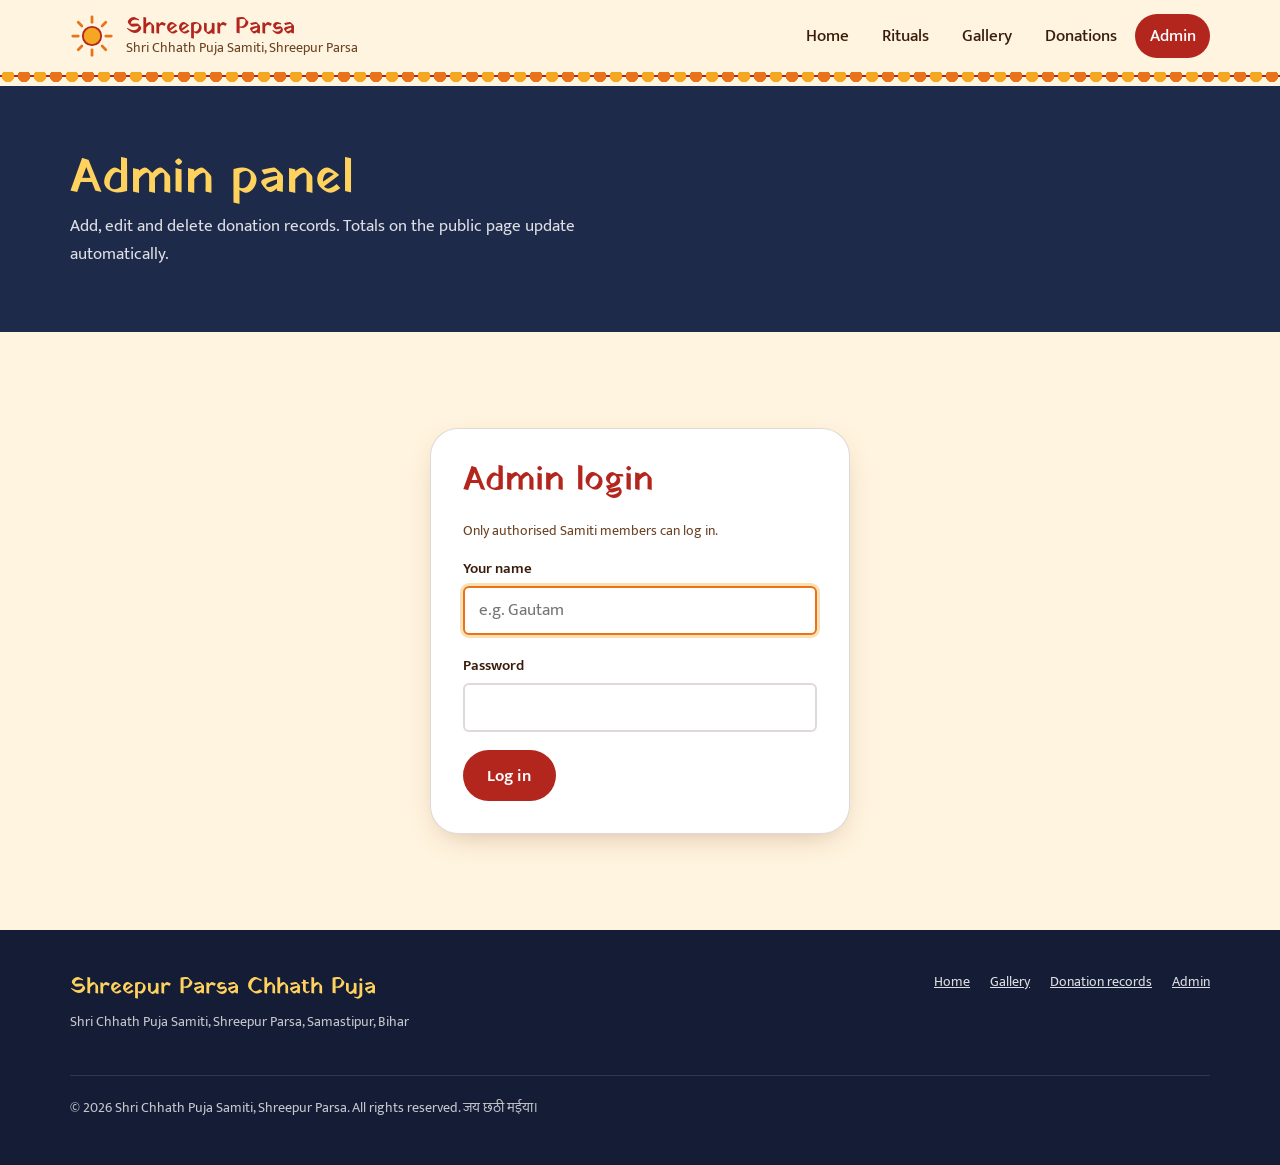
==== admin.html @ 205abeea "Add files via upload" ====
<!DOCTYPE html>
<html lang="en-IN">

<head>
  <meta charset="UTF-8">
  <meta name="viewport" content="width=device-width, initial-scale=1">
  <meta name="robots" content="noindex, nofollow">
  <title>Admin Panel | Chhath Puja, Shreepur Parsa</title>

  <link rel="preconnect" href="https://fonts.googleapis.com">
  <link rel="preconnect" href="https://fonts.gstatic.com" crossorigin>
  <link href="https://fonts.googleapis.com/css2?family=Mukta:wght@400;500;600;700&family=Yatra+One&display=swap"
    rel="stylesheet">

  <link rel="stylesheet" href="css/style.css">
  <link rel="stylesheet" href="css/extra.css">
</head>

<body data-page="admin">
  <a class="skip-link" href="#main">Skip to content</a>

  <!-- ===================== HEADER ===================== -->
  <header class="site-header">
    <div class="container header-inner">
      <a class="brand" href="index.html" aria-label="Home">
        <svg class="brand-sun" viewBox="0 0 48 48" aria-hidden="true">
          <g stroke="#e8731a" stroke-width="3" stroke-linecap="round">
            <line x1="24" y1="3" x2="24" y2="9" />
            <line x1="24" y1="39" x2="24" y2="45" />
            <line x1="3" y1="24" x2="9" y2="24" />
            <line x1="39" y1="24" x2="45" y2="24" />
            <line x1="9" y1="9" x2="13" y2="13" />
            <line x1="35" y1="35" x2="39" y2="39" />
            <line x1="39" y1="9" x2="35" y2="13" />
            <line x1="13" y1="35" x2="9" y2="39" />
          </g>
          <circle cx="24" cy="24" r="10" fill="#f5a623" stroke="#b3261e" stroke-width="2" />
        </svg>
        <span class="brand-text">
          <span class="brand-village" data-config="villageName">Shreepur Parsa</span>
          <span class="brand-samiti" data-config="samitiName">Shri Chhath Puja Samiti, Shreepur Parsa</span>
        </span>
      </a>

      <button class="nav-toggle" type="button" aria-expanded="false" aria-controls="site-nav">
        <span class="nav-toggle-bars" aria-hidden="true"></span>
        Menu
      </button>

      <nav class="site-nav" id="site-nav" aria-label="Main">
        <ul>
          <li><a href="index.html" data-nav="home">Home</a></li>
          <li><a href="index.html#rituals">Rituals</a></li>
          <li><a href="index.html#gallery">Gallery</a></li>
          <li><a href="donation.html" data-nav="donations">Donations</a></li>
          <li><a href="admin.html" data-nav="admin">Admin</a></li>
        </ul>
      </nav>
    </div>
    <div class="toran" aria-hidden="true"></div>
  </header>

  <main id="main">
    <section class="page-banner" aria-labelledby="page-title">
      <div class="container">
        <h1 id="page-title">Admin panel</h1>
        <p>Add, edit and delete donation records. Totals on the public page update automatically.</p>
      </div>
    </section>

    <!-- ===================== LOGIN ===================== -->
    <section class="section" id="loginSection">
      <div class="container">
        <form class="login-card" id="loginForm" novalidate>
          <h2>Admin login</h2>
          <p class="field-hint">Only authorised Samiti members can log in.</p>
          <p class="form-message" id="loginError" role="alert" hidden></p>
          <div class="field">
            <label for="usernameInput">Your name</label>
            <input id="usernameInput" type="text" autocomplete="username" autocapitalize="none" spellcheck="false"
              placeholder="e.g. Gautam" required>
          </div>
          <div class="field">
            <label for="passwordInput">Password</label>
            <input id="passwordInput" type="password" autocomplete="current-password" required>
          </div>
          <button class="btn btn-primary" type="submit">Log in</button>
        </form>
      </div>
    </section>

    <!-- ===================== DASHBOARD ===================== -->
    <section class="section" id="dashboard" hidden>
      <div class="container">

        <div class="admin-bar">
          <p>You are logged in as admin.</p>
          <div class="form-actions">
            <a class="btn btn-outline btn-small" href="donation.html">View public page</a>
            <button class="btn btn-primary btn-small" id="logoutBtn" type="button">Log out</button>
          </div>
        </div>

        <div class="admin-layout">

          <!-- Add / edit form -->
          <div class="panel panel-sticky" id="formPanel">
            <h2 id="formTitle">Add donation</h2>
            <form id="donationForm" novalidate>
              <input type="hidden" id="editingId">

              <div class="field">
                <label for="donorName">Donor name</label>
                <input id="donorName" type="text" maxlength="80" autocomplete="off" required
                  aria-describedby="nameError">
                <span class="field-error" id="nameError"></span>
              </div>

              <div class="field">
                <label for="donationAmount">Amount (₹)</label>
                <input id="donationAmount" type="text" inputmode="decimal" placeholder="e.g. 1100" required
                  aria-describedby="amountError">
                <span class="field-error" id="amountError"></span>
              </div>

              <div class="field-row">
                <div class="field">
                  <label for="donationDate">Date</label>
                  <input id="donationDate" type="date" required aria-describedby="dateError">
                  <span class="field-error" id="dateError"></span>
                </div>
                <div class="field">
                  <label for="donationYear">Chhath year</label>
                  <select id="donationYear" required aria-describedby="yearError"></select>
                  <span class="field-error" id="yearError"></span>
                </div>
              </div>

              <div class="form-actions">
                <button class="btn btn-primary" id="saveBtn" type="submit">Add donation</button>
                <button class="btn btn-outline" id="cancelEditBtn" type="button" hidden>Cancel editing</button>
              </div>
            </form>
          </div>

          <!-- Records and summaries -->
          <div>
            <div class="admin-section">
              <div class="toolbar">
                <div class="field">
                  <label for="filterYear">Show year</label>
                  <select id="filterYear"></select>
                </div>
                <div class="field">
                  <label for="searchRecords">Find a donor</label>
                  <input id="searchRecords" type="search" placeholder="Type a name" autocomplete="off">
                </div>
                <span class="toolbar-spacer"></span>
                <button class="btn btn-outline" id="exportBtn" type="button">Download CSV</button>
              </div>

              <div class="stats" aria-live="polite">
                <div class="stat">
                  <span class="stat-label">Total collection <span id="statScope"></span></span>
                  <span class="stat-value" id="statTotal">₹0</span>
                </div>
                <div class="stat">
                  <span class="stat-label">Total donors</span>
                  <span class="stat-value" id="statCount">0</span>
                </div>
                <div class="stat">
                  <span class="stat-label">Highest donation</span>
                  <span class="stat-value" id="statHighest">₹0</span>
                </div>
              </div>

              <div class="table-caption-row">
                <h2 id="recordsTitle">Donation records</h2>
                <span class="result-count" id="recordsCount"></span>
              </div>
              <div class="table-wrap">
                <table class="data-table" aria-labelledby="recordsTitle">
                  <thead>
                    <tr>
                      <th scope="col">Donor name</th>
                      <th scope="col" class="num">Amount</th>
                      <th scope="col">Date</th>
                      <th scope="col">Year</th>
                      <th scope="col"><span class="visually-hidden">Actions</span></th>
                    </tr>
                  </thead>
                  <tbody id="recordsBody"></tbody>
                </table>
              </div>
            </div>

            <div class="admin-section">
              <div class="table-caption-row">
                <h2 id="summaryTitle">Year-wise summary</h2>
              </div>
              <div class="table-wrap">
                <table class="data-table" aria-labelledby="summaryTitle">
                  <thead>
                    <tr>
                      <th scope="col">Year</th>
                      <th scope="col" class="num">Donors</th>
                      <th scope="col" class="num">Total collection</th>
                      <th scope="col" class="num">Highest</th>
                    </tr>
                  </thead>
                  <tbody id="summaryBody"></tbody>
                  <tfoot id="summaryFoot"></tfoot>
                </table>
              </div>
            </div>

            <div class="danger-zone">
              <h3>Testing tools</h3>
              <p>Use these while setting up the site. Download a CSV backup first, because these cannot be undone.</p>
              <div class="form-actions">
                <button class="btn btn-danger btn-small" id="resetSampleBtn" type="button">Replace all with sample
                  data</button>
                <button class="btn btn-danger btn-small" id="clearAllBtn" type="button">Delete all records</button>
              </div>
            </div>
          </div>
        </div>

        <p class="storage-note">
          Records are saved only in this browser on this device (LocalStorage). They are not shared with
          other phones or computers, and clearing browser data will erase them. Download a CSV backup regularly.
        </p>
      </div>
    </section>
  </main>

  <!-- ===================== FOOTER ===================== -->
  <footer class="site-footer">
    <div class="container">
      <div class="footer-inner">
        <div>
          <p class="footer-title"><span data-config="villageName">Shreepur Parsa</span> Chhath Puja</p>
          <p><span data-config="samitiName">Shri Chhath Puja Samiti, Shreepur Parsa</span>, <span
              data-config="district">Bhojpur, Bihar</span></p>
        </div>
        <ul class="footer-links">
          <li><a href="index.html">Home</a></li>
          <li><a href="index.html#gallery">Gallery</a></li>
          <li><a href="donation.html">Donation records</a></li>
          <li><a href="admin.html">Admin</a></li>
        </ul>
      </div>
      <p class="footer-bottom">
        © <span data-current-year>2026</span> <span data-config="samitiName">Shri Chhath Puja Samiti, Shreepur
          Parsa</span>. All rights reserved.
        <span lang="hi">जय छठी मईया।</span>
      </p>
    </div>
  </footer>

  <script src="js/main.js" defer></script>
  <script src="js/admin.js" defer></script>
  <script src="js/hindi.js" defer></script>
  <script src="js/kharcha.js" defer></script>
</body>

</html>
---- css/style.css ----
/* ==========================================================================
   Village Chhath Puja Website — style.css
   Shared by index.html, donation.html and admin.html

   Contents
   1.  Design tokens (colours, fonts, sizes)
   2.  Base / reset
   3.  Layout helpers
   4.  Header, navigation and toran (marigold garland) divider
   5.  Buttons
   6.  Home: hero
   7.  Home: introduction, four-day rituals, gallery, community
   8.  Inner page banner (donation + admin)
   9.  Stats, tables and filters
   10. Forms and admin panel
   11. Lightbox, toast, footer
   12. Responsive rules
   13. Reduced motion
   ========================================================================== */

/* 1. DESIGN TOKENS ------------------------------------------------------- */
:root {
  --sindoor: #b3261e;
  /* deep red: primary buttons, headings */
  --sindoor-dark: #8f1d17;
  --saffron: #e8731a;
  /* main festival orange */
  --marigold: #f5a623;
  /* garland yellow-orange */
  --turmeric: #ffd25e;
  /* light yellow highlights */
  --paper: #fff4df;
  /* page background */
  --paper-deep: #fbe4ba;
  /* soft panels */
  --river: #1e2a4a;
  /* evening river: dark bands, footer */
  --river-light: #2d3b63;
  --ink: #3a1c0c;
  /* body text */
  --ink-soft: #6b4426;
  /* secondary text */
  --white: #ffffff;
  --line: rgba(58, 28, 12, 0.16);
  --success: #2f6b2a;

  --font-display: "Yatra One", "Noto Sans Devanagari", "Mangal", Georgia, serif;
  --font-body: "Mukta", "Noto Sans Devanagari", system-ui, -apple-system, "Segoe UI", Roboto, sans-serif;

  --step--1: 0.875rem;
  --step-0: 1.0625rem;
  --step-1: 1.3rem;
  --step-2: clamp(1.6rem, 1.3rem + 1.2vw, 2.1rem);
  --step-3: clamp(2rem, 1.5rem + 2.4vw, 3rem);
  --step-hero: clamp(3.2rem, 1.6rem + 8vw, 8rem);

  --radius-small: 6px;
  --radius-medium: 14px;
  --radius-large: 28px;

  --container: 1140px;
  --shadow-warm: 0 10px 30px -12px rgba(122, 52, 10, 0.35);
}

/* 2. BASE / RESET ------------------------------------------------------- */
*,
*::before,
*::after {
  box-sizing: border-box;
}

html {
  scroll-behavior: smooth;
  scroll-padding-top: 90px;
  /* keeps anchored sections clear of the sticky header */
}

body {
  margin: 0;
  font-family: var(--font-body);
  font-size: var(--step-0);
  line-height: 1.65;
  color: var(--ink);
  background: var(--paper);
  -webkit-font-smoothing: antialiased;
}

img {
  max-width: 100%;
  display: block;
}

h1,
h2,
h3 {
  font-family: var(--font-display);
  font-weight: 400;
  line-height: 1.2;
  margin: 0 0 0.5em;
  color: var(--sindoor);
}

h2 {
  font-size: var(--step-3);
}

h3 {
  font-size: var(--step-1);
}

p {
  margin: 0 0 1em;
}

a {
  color: var(--sindoor);
}

:focus-visible {
  outline: 3px solid var(--marigold);
  outline-offset: 3px;
  border-radius: 4px;
}

.skip-link {
  position: absolute;
  left: 1rem;
  top: -100px;
  z-index: 200;
  padding: 0.6rem 1rem;
  background: var(--river);
  color: var(--white);
  border-radius: var(--radius-small);
}

.skip-link:focus {
  top: 1rem;
}

.visually-hidden {
  position: absolute !important;
  width: 1px;
  height: 1px;
  overflow: hidden;
  clip: rect(0 0 0 0);
  white-space: nowrap;
}

[hidden] {
  display: none !important;
}

/* 3. LAYOUT HELPERS ----------------------------------------------------- */
.container {
  width: min(100% - 2.5rem, var(--container));
  margin-inline: auto;
}

.section {
  padding-block: clamp(3.5rem, 8vw, 6rem);
}

.section-intro {
  max-width: 62ch;
  margin-bottom: 2.5rem;
  color: var(--ink-soft);
}

/* 4. HEADER, NAVIGATION, TORAN ----------------------------------------- */
.site-header {
  position: sticky;
  top: 0;
  z-index: 100;
  background: var(--paper);
}

.header-inner {
  display: flex;
  align-items: center;
  justify-content: space-between;
  gap: 1rem;
  min-height: 72px;
}

.brand {
  display: flex;
  align-items: center;
  gap: 0.75rem;
  text-decoration: none;
  color: var(--ink);
}

.brand-sun {
  width: 44px;
  height: 44px;
  flex-shrink: 0;
}

.brand-text {
  display: flex;
  flex-direction: column;
  line-height: 1.15;
}

.brand-village {
  font-family: var(--font-display);
  font-size: 1.35rem;
  color: var(--sindoor);
}

.brand-samiti {
  font-size: var(--step--1);
  color: var(--ink-soft);
}

.site-nav ul {
  display: flex;
  gap: 0.25rem;
  list-style: none;
  margin: 0;
  padding: 0;
}

.site-nav a {
  display: block;
  padding: 0.5rem 0.9rem;
  border-radius: 999px;
  text-decoration: none;
  font-weight: 500;
  color: var(--ink);
  transition: background-color 0.2s ease, color 0.2s ease;
}

.site-nav a:hover {
  background: var(--paper-deep);
}

.site-nav a[aria-current="page"] {
  background: var(--sindoor);
  color: var(--white);
}

.nav-toggle {
  display: none;
  align-items: center;
  gap: 0.5rem;
  padding: 0.5rem 0.9rem;
  border: 2px solid var(--sindoor);
  border-radius: 999px;
  background: transparent;
  color: var(--sindoor);
  font: inherit;
  font-weight: 600;
  cursor: pointer;
}

.nav-toggle-bars,
.nav-toggle-bars::before,
.nav-toggle-bars::after {
  display: block;
  width: 18px;
  height: 2px;
  background: currentColor;
  border-radius: 2px;
  transition: transform 0.2s ease;
}

.nav-toggle-bars {
  position: relative;
}

.nav-toggle-bars::before,
.nav-toggle-bars::after {
  content: "";
  position: absolute;
  left: 0;
}

.nav-toggle-bars::before {
  top: -6px;
}

.nav-toggle-bars::after {
  top: 6px;
}

.nav-toggle[aria-expanded="true"] .nav-toggle-bars {
  background: transparent;
}

.nav-toggle[aria-expanded="true"] .nav-toggle-bars::before {
  transform: translateY(6px) rotate(45deg);
}

.nav-toggle[aria-expanded="true"] .nav-toggle-bars::after {
  transform: translateY(-6px) rotate(-45deg);
}

/* Toran: a strip of alternating marigold and saffron flowers,
   like the garlands hung over doorways and ghats during the festival. */
.toran {
  height: 14px;
  background:
    radial-gradient(circle at 8px 4px, var(--marigold) 6px, transparent 6.5px) 0 0 / 32px 14px repeat-x,
    radial-gradient(circle at 24px 4px, var(--saffron) 6px, transparent 6.5px) 0 0 / 32px 14px repeat-x,
    linear-gradient(var(--sindoor), var(--sindoor)) 0 3px / 100% 2px no-repeat;
}

/* 5. BUTTONS ------------------------------------------------------------ */
.btn {
  display: inline-flex;
  align-items: center;
  justify-content: center;
  gap: 0.5rem;
  min-height: 46px;
  padding: 0.6rem 1.4rem;
  border: 2px solid transparent;
  border-radius: 999px;
  font: inherit;
  font-weight: 600;
  text-decoration: none;
  cursor: pointer;
  transition: background-color 0.2s ease, color 0.2s ease, border-color 0.2s ease;
}

.btn-primary {
  background: var(--sindoor);
  color: var(--white);
}

.btn-primary:hover {
  background: var(--sindoor-dark);
}

.btn-gold {
  background: var(--marigold);
  color: var(--ink);
}

.btn-gold:hover {
  background: var(--turmeric);
}

.btn-outline {
  background: transparent;
  border-color: var(--sindoor);
  color: var(--sindoor);
}

.btn-outline:hover {
  background: var(--paper-deep);
}

.btn-light-outline {
  background: transparent;
  border-color: rgba(255, 255, 255, 0.7);
  color: var(--white);
}

.btn-light-outline:hover {
  background: rgba(255, 255, 255, 0.12);
}

.btn-small {
  min-height: 36px;
  padding: 0.3rem 0.9rem;
  font-size: var(--step--1);
}

.btn-danger {
  background: transparent;
  border-color: var(--sindoor);
  color: var(--sindoor);
}

.btn-danger:hover {
  background: var(--sindoor);
  color: var(--white);
}

.btn:disabled {
  opacity: 0.55;
  cursor: not-allowed;
}

/* 6. HOME: HERO ----------------------------------------------------------- */
.hero {
  position: relative;
  min-height: min(88vh, 820px);
  display: grid;
  align-items: end;
  overflow: hidden;
  color: var(--white);
  background: var(--river);
}

.hero-image {
  position: absolute;
  inset: 0;
  width: 100%;
  height: 100%;
  object-fit: cover;
}

/* Darkens the lower part of the photo so the text stays readable */
.hero::after {
  content: "";
  position: absolute;
  inset: 0;
  background: linear-gradient(to top, rgba(20, 16, 40, 0.88) 0%, rgba(20, 16, 40, 0.45) 45%, rgba(20, 16, 40, 0) 75%);
}

.hero-content {
  position: relative;
  z-index: 1;
  padding-block: 4rem 4.5rem;
  animation: hero-rise 1.4s cubic-bezier(0.2, 0.7, 0.2, 1) both;
}

.hero-place {
  font-size: var(--step-1);
  font-weight: 500;
  color: var(--turmeric);
  margin-bottom: 0.25rem;
}

.hero-title {
  font-size: var(--step-hero);
  line-height: 1.05;
  color: #ffe7a8;
  margin: 0 0 0.3em;
  text-shadow: 0 4px 30px rgba(232, 115, 26, 0.55);
}

.hero-text {
  max-width: 52ch;
  font-size: var(--step-1);
  line-height: 1.55;
  color: rgba(255, 255, 255, 0.92);
}

.hero-actions {
  display: flex;
  flex-wrap: wrap;
  gap: 0.75rem;
  margin-top: 1.75rem;
}

@keyframes hero-rise {
  from {
    opacity: 0;
    transform: translateY(40px);
  }

  to {
    opacity: 1;
    transform: translateY(0);
  }
}

/* 7. HOME SECTIONS ------------------------------------------------------- */

/* Introduction: two columns of text */
.intro-grid {
  display: grid;
  grid-template-columns: 1fr 1fr;
  gap: clamp(2rem, 5vw, 4.5rem);
}

.intro-grid p {
  max-width: 60ch;
}

.intro-highlight {
  padding: 1.75rem;
  border-radius: var(--radius-large) var(--radius-small) var(--radius-large) var(--radius-small);
  background: var(--paper-deep);
  border-left: 6px solid var(--saffron);
}

.intro-highlight h3 {
  margin-top: 0;
}

/* Four days of Chhath: a real sequence, so the days are numbered */
.rituals {
  background: var(--white);
  border-block: 1px solid var(--line);
}

.ritual-steps {
  display: grid;
  grid-template-columns: repeat(4, 1fr);
  gap: 0;
  list-style: none;
  margin: 0;
  padding: 0;
  counter-reset: day;
}

.ritual-step {
  position: relative;
  padding: 2.75rem 1.5rem 0 0;
  counter-increment: day;
}

/* The line linking the four days */
.ritual-step::before {
  content: "";
  position: absolute;
  top: 18px;
  left: 0;
  right: 0;
  height: 3px;
  background: var(--marigold);
}

/* The numbered dot on the line */
.ritual-step::after {
  content: counter(day);
  position: absolute;
  top: 0;
  left: 0;
  width: 38px;
  height: 38px;
  display: grid;
  place-items: center;
  border-radius: 50%;
  background: var(--saffron);
  color: var(--white);
  font-family: var(--font-display);
  font-size: 1.15rem;
  box-shadow: 0 0 0 5px var(--white);
}

.ritual-step:last-child::before {
  right: auto;
  width: 38px;
}

.ritual-name {
  font-family: var(--font-display);
  font-size: var(--step-1);
  color: var(--sindoor);
  margin-bottom: 0.1rem;
}

.ritual-hindi {
  display: block;
  font-size: var(--step--1);
  color: var(--ink-soft);
  margin-bottom: 0.6rem;
}

.ritual-step p {
  font-size: 0.98rem;
  color: var(--ink-soft);
}

/* Gallery */
.gallery-grid {
  display: grid;
  grid-template-columns: repeat(3, 1fr);
  grid-auto-rows: 220px;
  gap: 0.9rem;
}

.gallery-item {
  margin: 0;
  position: relative;
  border-radius: var(--radius-medium);
  overflow: hidden;
  background: var(--paper-deep);
}

.gallery-item.is-wide {
  grid-column: span 2;
}

.gallery-item.is-tall {
  grid-row: span 2;
}

.gallery-open {
  display: block;
  width: 100%;
  height: 100%;
  padding: 0;
  border: 0;
  background: none;
  cursor: zoom-in;
}

.gallery-open img {
  width: 100%;
  height: 100%;
  object-fit: cover;
  transition: transform 0.4s ease;
}

.gallery-open:hover img {
  transform: scale(1.04);
}

.gallery-item figcaption {
  position: absolute;
  left: 0;
  right: 0;
  bottom: 0;
  padding: 1.5rem 1rem 0.7rem;
  background: linear-gradient(to top, rgba(20, 16, 40, 0.8), transparent);
  color: var(--white);
  font-size: var(--step--1);
  pointer-events: none;
}

/* Shown in place of a gallery photo that has not been added yet */
.photo-placeholder {
  height: 100%;
  display: flex;
  flex-direction: column;
  align-items: center;
  justify-content: center;
  gap: 0.35rem;
  padding: 1rem;
  text-align: center;
  color: var(--ink-soft);
  background:
    repeating-linear-gradient(45deg, rgba(245, 166, 35, 0.12) 0 12px, transparent 12px 24px),
    var(--paper-deep);
  border: 2px dashed rgba(179, 38, 30, 0.35);
  border-radius: inherit;
}

.photo-placeholder strong {
  color: var(--sindoor);
  font-weight: 600;
}

.photo-placeholder code {
  font-size: 0.8rem;
  background: rgba(255, 255, 255, 0.7);
  padding: 0.1rem 0.4rem;
  border-radius: 4px;
}

.gallery-item.is-empty figcaption {
  display: none;
}

/* Community participation band */
.community {
  background: var(--river);
  color: rgba(255, 255, 255, 0.9);
}

.community h2 {
  color: var(--turmeric);
}

.community .section-intro {
  color: rgba(255, 255, 255, 0.78);
}

.community-grid {
  display: grid;
  grid-template-columns: 1.3fr 1fr;
  gap: clamp(2rem, 5vw, 4rem);
  align-items: start;
}

.ways-list {
  list-style: none;
  margin: 0;
  padding: 0;
  display: grid;
  gap: 1.25rem;
}

.ways-list li {
  padding-left: 1.5rem;
  border-left: 3px solid var(--marigold);
}

.ways-list h3 {
  color: var(--white);
  margin-bottom: 0.2rem;
}

.ways-list p {
  margin: 0;
  color: rgba(255, 255, 255, 0.75);
}

.donation-callout {
  padding: 2rem;
  border-radius: var(--radius-large);
  background: var(--river-light);
  border: 1px solid rgba(255, 210, 94, 0.3);
}

.donation-callout h3 {
  color: var(--turmeric);
}

.callout-figure {
  font-family: var(--font-display);
  font-size: var(--step-3);
  color: var(--white);
  line-height: 1.1;
  margin: 0.25rem 0 0.25rem;
}

.callout-note {
  color: rgba(255, 255, 255, 0.72);
  font-size: var(--step--1);
}

/* 8. INNER PAGE BANNER --------------------------------------------------- */
.page-banner {
  background: var(--river);
  color: rgba(255, 255, 255, 0.85);
  padding-block: clamp(2.5rem, 6vw, 4rem);
}

.page-banner h1 {
  font-size: var(--step-3);
  color: var(--turmeric);
  margin-bottom: 0.3rem;
}

.page-banner p {
  max-width: 60ch;
  margin: 0;
}

/* 9. STATS, TABLES, FILTERS ---------------------------------------------- */
.toolbar {
  display: flex;
  flex-wrap: wrap;
  align-items: end;
  gap: 1rem;
  margin-bottom: 1.75rem;
}

.toolbar .field {
  margin: 0;
}

.toolbar-spacer {
  flex: 1;
}

.stats {
  display: grid;
  grid-template-columns: repeat(3, 1fr);
  gap: 1rem;
  margin-bottom: 2rem;
}

.stat {
  padding: 1.25rem 1.5rem;
  background: var(--white);
  border: 1px solid var(--line);
  border-radius: var(--radius-medium);
}

.stat:first-child {
  background: var(--sindoor);
  border-color: var(--sindoor);
  color: var(--white);
}

.stat-label {
  display: block;
  font-size: var(--step--1);
  color: var(--ink-soft);
}

.stat:first-child .stat-label {
  color: rgba(255, 255, 255, 0.85);
}

.stat-value {
  display: block;
  font-family: var(--font-display);
  font-size: var(--step-2);
  line-height: 1.2;
  margin-top: 0.2rem;
}

.table-caption-row {
  display: flex;
  flex-wrap: wrap;
  justify-content: space-between;
  align-items: baseline;
  gap: 0.5rem;
  margin-bottom: 0.75rem;
}

.table-caption-row h2 {
  font-size: var(--step-2);
  margin: 0;
}

.result-count {
  color: var(--ink-soft);
  font-size: var(--step--1);
}

.table-wrap {
  overflow-x: auto;
  background: var(--white);
  border: 1px solid var(--line);
  border-radius: var(--radius-medium);
}

.data-table {
  width: 100%;
  border-collapse: collapse;
  font-size: 1rem;
}

.data-table th,
.data-table td {
  padding: 0.8rem 1rem;
  text-align: left;
  border-bottom: 1px solid var(--line);
  vertical-align: middle;
}

.data-table thead th {
  background: var(--paper-deep);
  color: var(--ink);
  font-weight: 600;
  white-space: nowrap;
}

.data-table tbody tr:nth-child(even) {
  background: #fffaf0;
}

.data-table tbody tr:last-child td {
  border-bottom: 0;
}

.data-table .num {
  text-align: right;
  font-variant-numeric: tabular-nums;
  white-space: nowrap;
}

.data-table tfoot td {
  font-weight: 700;
  background: var(--paper-deep);
  border-top: 2px solid var(--saffron);
  border-bottom: 0;
}

.row-actions {
  display: flex;
  gap: 0.5rem;
  justify-content: flex-end;
}

.empty-row td {
  text-align: center;
  padding: 2.5rem 1rem;
  color: var(--ink-soft);
}

.storage-note {
  margin-top: 1.5rem;
  padding: 1rem 1.25rem;
  border-radius: var(--radius-medium);
  background: var(--paper-deep);
  color: var(--ink-soft);
  font-size: var(--step--1);
}

/* 10. FORMS AND ADMIN ---------------------------------------------------- */
.field {
  display: flex;
  flex-direction: column;
  gap: 0.3rem;
  margin-bottom: 1.1rem;
}

.field label {
  font-weight: 600;
  font-size: 0.95rem;
}

.field input,
.field select {
  min-height: 46px;
  padding: 0.55rem 0.85rem;
  border: 2px solid var(--line);
  border-radius: var(--radius-small);
  background: var(--white);
  color: var(--ink);
  font: inherit;
}

.field input:focus,
.field select:focus {
  border-color: var(--saffron);
  outline: none;
  box-shadow: 0 0 0 3px rgba(245, 166, 35, 0.35);
}

.field input.is-invalid,
.field select.is-invalid {
  border-color: var(--sindoor);
}

.field-hint {
  font-size: var(--step--1);
  color: var(--ink-soft);
}

.field-error {
  min-height: 1.2em;
  font-size: var(--step--1);
  color: var(--sindoor);
  font-weight: 600;
}

.field-row {
  display: grid;
  grid-template-columns: 1fr 1fr;
  gap: 0 1rem;
}

.login-card {
  max-width: 420px;
  margin: 0 auto;
  padding: 2rem;
  background: var(--white);
  border: 1px solid var(--line);
  border-radius: var(--radius-large);
  box-shadow: var(--shadow-warm);
}

.login-card h2 {
  font-size: var(--step-2);
}

.form-message {
  margin: 0 0 1rem;
  font-weight: 600;
  color: var(--sindoor);
}

.admin-layout {
  display: grid;
  grid-template-columns: minmax(280px, 380px) 1fr;
  gap: 2rem;
  align-items: start;
}

.panel {
  padding: 1.75rem;
  background: var(--white);
  border: 1px solid var(--line);
  border-radius: var(--radius-medium);
}

.panel h2 {
  font-size: var(--step-2);
}

.panel-sticky {
  position: sticky;
  top: 100px;
}

.panel.is-editing {
  border-color: var(--saffron);
  box-shadow: 0 0 0 3px rgba(245, 166, 35, 0.35);
}

.form-actions {
  display: flex;
  flex-wrap: wrap;
  gap: 0.75rem;
}

.admin-bar {
  display: flex;
  flex-wrap: wrap;
  align-items: center;
  justify-content: space-between;
  gap: 1rem;
  margin-bottom: 2rem;
}

.admin-bar p {
  margin: 0;
}

.admin-section+.admin-section {
  margin-top: 2.5rem;
}

.danger-zone {
  margin-top: 2.5rem;
  padding: 1.25rem 1.5rem;
  border: 2px dashed rgba(179, 38, 30, 0.4);
  border-radius: var(--radius-medium);
}

.danger-zone h3 {
  font-size: 1.1rem;
}

.danger-zone p {
  color: var(--ink-soft);
  font-size: var(--step--1);
}

/* 11. LIGHTBOX, TOAST, FOOTER ------------------------------------------- */
.lightbox {
  max-width: min(92vw, 1000px);
  padding: 0;
  border: 0;
  border-radius: var(--radius-medium);
  background: var(--river);
  color: var(--white);
}

.lightbox::backdrop {
  background: rgba(15, 12, 30, 0.85);
}

.lightbox img {
  max-height: 78vh;
  width: 100%;
  object-fit: contain;
}

.lightbox-bar {
  display: flex;
  justify-content: space-between;
  align-items: center;
  gap: 1rem;
  padding: 0.75rem 1rem;
}

.lightbox-bar p {
  margin: 0;
}

.toast {
  position: fixed;
  left: 50%;
  bottom: 1.5rem;
  z-index: 300;
  max-width: calc(100% - 2rem);
  padding: 0.85rem 1.4rem;
  border-radius: 999px;
  background: var(--river);
  color: var(--white);
  font-weight: 600;
  box-shadow: var(--shadow-warm);
  transform: translate(-50%, 150%);
  opacity: 0;
  transition: transform 0.3s ease, opacity 0.3s ease;
}

.toast.is-visible {
  transform: translate(-50%, 0);
  opacity: 1;
}

.toast.is-error {
  background: var(--sindoor);
}

.toast.is-success {
  background: var(--success);
}

.site-footer {
  background: #151d36;
  color: rgba(255, 255, 255, 0.75);
  padding-block: 2.5rem 2rem;
  font-size: var(--step--1);
}

.footer-inner {
  display: flex;
  flex-wrap: wrap;
  justify-content: space-between;
  gap: 1.5rem;
}

.footer-title {
  font-family: var(--font-display);
  font-size: 1.4rem;
  color: var(--turmeric);
  margin-bottom: 0.2rem;
}

.footer-links {
  display: flex;
  flex-wrap: wrap;
  gap: 0.5rem 1.25rem;
  list-style: none;
  margin: 0;
  padding: 0;
}

.footer-links a {
  color: rgba(255, 255, 255, 0.85);
}

.footer-links a:hover {
  color: var(--turmeric);
}

.footer-bottom {
  margin-top: 1.75rem;
  padding-top: 1.25rem;
  border-top: 1px solid rgba(255, 255, 255, 0.12);
}

/* 12. RESPONSIVE --------------------------------------------------------- */
@media (max-width: 960px) {
  .ritual-steps {
    grid-template-columns: 1fr 1fr;
    row-gap: 2rem;
  }

  .ritual-step:nth-child(2)::before,
  .ritual-step:last-child::before {
    right: auto;
    width: 38px;
  }

  .admin-layout {
    grid-template-columns: 1fr;
  }

  .panel-sticky {
    position: static;
  }

  .community-grid {
    grid-template-columns: 1fr;
  }
}

@media (max-width: 760px) {

  /* Mobile navigation: collapsible menu */
  .nav-toggle {
    display: inline-flex;
  }

  .site-nav {
    position: absolute;
    top: 100%;
    left: 0;
    right: 0;
    background: var(--paper);
    border-bottom: 3px solid var(--marigold);
    box-shadow: var(--shadow-warm);
    display: none;
  }

  .site-nav.is-open {
    display: block;
  }

  .site-nav ul {
    flex-direction: column;
    padding: 0.75rem 1.25rem 1.25rem;
  }

  .site-nav a {
    padding: 0.75rem 1rem;
    border-radius: var(--radius-small);
  }

  .brand-samiti {
    display: none;
  }

  .intro-grid {
    grid-template-columns: 1fr;
  }

  .gallery-grid {
    grid-template-columns: 1fr 1fr;
    grid-auto-rows: 170px;
  }

  .gallery-item.is-wide {
    grid-column: span 2;
  }

  .stats {
    grid-template-columns: 1fr;
  }

  .field-row {
    grid-template-columns: 1fr;
  }
}

@media (max-width: 640px) {
  .ritual-steps {
    grid-template-columns: 1fr;
  }

  .ritual-step::before {
    display: none;
  }

  .ritual-step {
    padding: 0 0 0 3.5rem;
  }

  /* Tables turn into stacked cards on phones */
  .data-table thead {
    display: none;
  }

  .data-table,
  .data-table tbody,
  .data-table tfoot,
  .data-table tr,
  .data-table td {
    display: block;
    width: 100%;
  }

  .data-table tr {
    padding: 0.6rem 0.25rem;
    border-bottom: 1px solid var(--line);
  }

  .data-table td {
    display: flex;
    justify-content: space-between;
    gap: 1rem;
    padding: 0.35rem 0.85rem;
    border: 0;
    text-align: right;
  }

  .data-table td::before {
    content: attr(data-label);
    font-weight: 600;
    color: var(--ink-soft);
    text-align: left;
  }

  .data-table .num {
    text-align: right;
  }

  .data-table tfoot td {
    border-top: 0;
  }

  .data-table tfoot tr {
    border-top: 2px solid var(--saffron);
  }

  .empty-row td {
    justify-content: center;
    text-align: center;
  }

  .empty-row td::before {
    display: none;
  }

  .row-actions {
    justify-content: flex-end;
  }

  .row-actions::before {
    display: none;
  }

  .toolbar {
    flex-direction: column;
    align-items: stretch;
  }
}

/* 13. REDUCED MOTION ---------------------------------------------------- */
@media (prefers-reduced-motion: reduce) {
  html {
    scroll-behavior: auto;
  }

  *,
  *::before,
  *::after {
    animation-duration: 0.01ms !important;
    animation-iteration-count: 1 !important;
    transition-duration: 0.01ms !important;
  }
}

/* ==========================================================================
   POSTER HERO — shows the full main photo with nothing cut,
   with the text and buttons in a band below it
   ========================================================================== */
.hero.hero--poster {
  display: block;
  min-height: 0;
}

.hero--poster .hero-image {
  position: static;
  width: 100%;
  height: auto;
  object-fit: contain;
}

/* No dark shading over the poster */
.hero--poster::after {
  display: none;
}

.hero--poster .hero-content {
  padding-block: 1.75rem 2.25rem;
}

.hero--poster .hero-text {
  margin-bottom: 0;
}
---- css/extra.css ----
/* extra.css — styles for Hindi tools, import/publish and kharcha.
   Linked from admin.html and donation.html after style.css. */

/* ==========================================================================
   HINDI TOOLS (admin.html): English → Hindi names, import, publish
   ========================================================================== */
.tools-panel {
  margin-bottom: 2rem;
}

.tools-grid {
  display: grid;
  grid-template-columns: 1.2fr 1fr;
  gap: 2rem;
  align-items: start;
}

.tools-panel h2 {
  font-size: var(--step-2);
}

.publish-box {
  padding: 1.25rem 1.5rem;
  border-radius: var(--radius-medium);
  background: var(--paper-deep);
  border-left: 5px solid var(--sindoor);
}

.publish-steps {
  padding-left: 1.25rem;
  font-size: 0.95rem;
  color: var(--ink-soft);
}

.publish-steps li { margin-bottom: 0.3rem; }

.check-field {
  justify-content: flex-end;
}

.check-field label {
  display: flex;
  align-items: center;
  gap: 0.5rem;
  min-height: 46px;
  font-weight: 600;
  cursor: pointer;
}

.check-field input {
  width: 20px;
  height: 20px;
  min-height: 0;
  accent-color: var(--sindoor);
}

.field input[type="file"] {
  padding: 0.5rem;
  background: var(--paper);
  cursor: pointer;
}

/* Import preview */
.import-preview {
  margin-top: 2rem;
  padding-top: 1.5rem;
  border-top: 1px solid var(--line);
}

.import-table input.import-name {
  width: 100%;
  min-width: 140px;
  min-height: 38px;
  padding: 0.3rem 0.6rem;
  border: 2px solid var(--line);
  border-radius: var(--radius-small);
  font: inherit;
  background: var(--white);
}

.import-table input.import-name:focus {
  border-color: var(--saffron);
  outline: none;
}

.import-ok .import-status { color: var(--success); font-weight: 600; }
.import-error .import-status { color: var(--sindoor); font-weight: 600; }
.import-duplicate .import-status { color: var(--ink-soft); }
.import-table tr.import-error { background: #fdecea !important; }
.import-table tr.import-duplicate { opacity: 0.7; }

.import-table td:nth-child(5) { white-space: nowrap; }

.import-actions {
  margin-top: 1.25rem;
}

/* Hindi name suggestions under the name box */
.hindi-suggestions {
  display: flex;
  flex-wrap: wrap;
  gap: 0.4rem;
}

.hindi-suggestions:empty { display: none; }

.hindi-chip {
  min-height: 34px;
  padding: 0.2rem 0.8rem;
  border: 2px solid var(--marigold);
  border-radius: 999px;
  background: var(--white);
  color: var(--ink);
  font: inherit;
  font-size: 0.95rem;
  cursor: pointer;
}

.hindi-chip:hover { background: var(--paper-deep); }

@media (max-width: 960px) {
  .tools-grid { grid-template-columns: 1fr; }
  .check-field { justify-content: flex-start; }
}

/* ==========================================================================
   खर्चा कितना हुआ (donation.html)
   ========================================================================== */
.kharcha-section {
  background: var(--white);
  border-top: 1px solid var(--line);
}

.kharcha-stats {
  display: grid;
  grid-template-columns: repeat(3, 1fr);
  gap: 1rem;
  margin-bottom: 2rem;
}

.kharcha-stat {
  padding: 1.25rem 1.5rem;
  border-radius: var(--radius-medium);
  background: var(--paper);
  border: 1px solid var(--line);
}

.kharcha-stat .stat-value {
  display: block;
  font-family: var(--font-display);
  font-size: var(--step-2);
  line-height: 1.2;
  margin-top: 0.2rem;
}

.kharcha-stat.is-spent {
  background: var(--sindoor);
  border-color: var(--sindoor);
  color: var(--white);
}

.kharcha-stat.is-spent .stat-label { color: rgba(255, 255, 255, 0.85); }

.kharcha-stat.is-left {
  background: #eaf5e7;
  border-color: #b9dbb2;
}

.kharcha-stat.is-left .stat-value { color: var(--success); }

.kharcha-stat.is-loss .stat-value { color: var(--sindoor); }

.kharcha-subtitle {
  font-size: var(--step-1);
  margin: 0;
}

.kharcha-share-col { min-width: 150px; }

.kharcha-bar {
  display: inline-block;
  width: 100px;
  height: 10px;
  margin-right: 0.5rem;
  vertical-align: middle;
  border-radius: 999px;
  background: var(--paper-deep);
  overflow: hidden;
}

.kharcha-bar span {
  display: block;
  height: 100%;
  border-radius: 999px;
  background: var(--saffron);
}

.kharcha-percent {
  font-size: var(--step--1);
  color: var(--ink-soft);
  font-variant-numeric: tabular-nums;
}

.kharcha-empty {
  padding: 1.5rem;
  border-radius: var(--radius-medium);
  background: var(--paper);
  color: var(--ink-soft);
  text-align: center;
}

@media (max-width: 760px) {
  .kharcha-stats { grid-template-columns: 1fr; }
}

@media (max-width: 640px) {
  .kharcha-share-col { min-width: 0; }
  .kharcha-table td.kharcha-share-col:empty { display: none; }
}

/* ---------- Kharcha in the admin panel ---------- */
.kharcha-admin {
  margin-top: 2.5rem;
}

.kharcha-admin-head {
  display: flex;
  flex-wrap: wrap;
  justify-content: space-between;
  align-items: flex-end;
  gap: 1rem;
  margin-bottom: 1.5rem;
}

.kharcha-admin-head h2 { margin-bottom: 0.2rem; }
.kharcha-admin-head .field { margin: 0; min-width: 140px; }

.kharcha-stats-4 { grid-template-columns: repeat(4, 1fr); }

.kharcha-admin-grid {
  display: grid;
  grid-template-columns: 1.3fr 1fr;
  gap: 1.5rem;
  align-items: start;
  margin-bottom: 1.5rem;
}

.kharcha-form h3,
.kharcha-admin .publish-box h3 {
  font-size: var(--step-1);
}

.kharcha-unpublished {
  padding: 0.5rem 0.75rem;
  border-radius: var(--radius-small);
  background: #fff3cd;
  color: #7a5200;
  font-weight: 600;
  font-size: var(--step--1);
}

.kharcha-other-option { margin-bottom: 1rem; }
.kharcha-other-option label { min-height: 0; font-weight: 500; }

.visibility-toggle {
  min-height: 36px;
  padding: 0.25rem 0.85rem;
  border-radius: 999px;
  border: 2px solid transparent;
  font: inherit;
  font-size: 0.9rem;
  font-weight: 600;
  white-space: nowrap;
  cursor: pointer;
}

.visibility-toggle.is-on {
  background: #eaf5e7;
  border-color: #b9dbb2;
  color: var(--success);
}

.visibility-toggle.is-off {
  background: var(--paper-deep);
  border-color: var(--line);
  color: var(--ink-soft);
}

.kharcha-table tr.is-hidden-item td:not(:nth-child(5)):not(:last-child) {
  color: var(--ink-soft);
  text-decoration: line-through;
  text-decoration-color: rgba(107, 68, 38, 0.4);
}

.kharcha-village-view {
  margin-top: 1rem;
  padding: 0.75rem 1rem;
  border-radius: var(--radius-medium);
  background: var(--paper-deep);
  color: var(--ink-soft);
  font-size: var(--step--1);
}

.kharcha-village-view:empty { display: none; }

@media (max-width: 960px) {
  .kharcha-admin-grid { grid-template-columns: 1fr; }
  .kharcha-stats-4 { grid-template-columns: 1fr 1fr; }
}

@media (max-width: 760px) {
  .kharcha-stats-4 { grid-template-columns: 1fr; }
}

/* ---------- Bill photos ---------- */
.bill-btn {
  min-height: 34px;
  padding: 0.2rem 0.8rem;
  border: 2px solid var(--marigold);
  border-radius: 999px;
  background: var(--white);
  color: var(--ink);
  font: inherit;
  font-size: 0.9rem;
  font-weight: 600;
  white-space: nowrap;
  cursor: pointer;
}

.bill-btn:hover { background: var(--paper-deep); }

.bill-preview {
  display: flex;
  align-items: center;
  gap: 0.75rem;
  margin-top: 0.4rem;
}

.bill-preview img {
  width: 72px;
  height: 72px;
  object-fit: cover;
  border-radius: var(--radius-small);
  border: 2px solid var(--line);
}

.bill-dialog {
  width: min(94vw, 760px);
  max-height: 92vh;
  padding: 0;
  border: 0;
  border-radius: var(--radius-medium);
  background: var(--paper);
  color: var(--ink);
}

.bill-dialog::backdrop { background: rgba(15, 12, 30, 0.8); }

.bill-dialog-bar {
  display: flex;
  justify-content: space-between;
  align-items: center;
  gap: 1rem;
  padding: 0.75rem 1rem;
  border-bottom: 1px solid var(--line);
}

.bill-dialog-bar h3 {
  margin: 0;
  font-size: var(--step-1);
}

.bill-dialog img {
  display: block;
  width: 100%;
  max-height: 72vh;
  object-fit: contain;
  background: var(--white);
}

.bill-download {
  margin: 0.75rem 1rem 1rem;
}
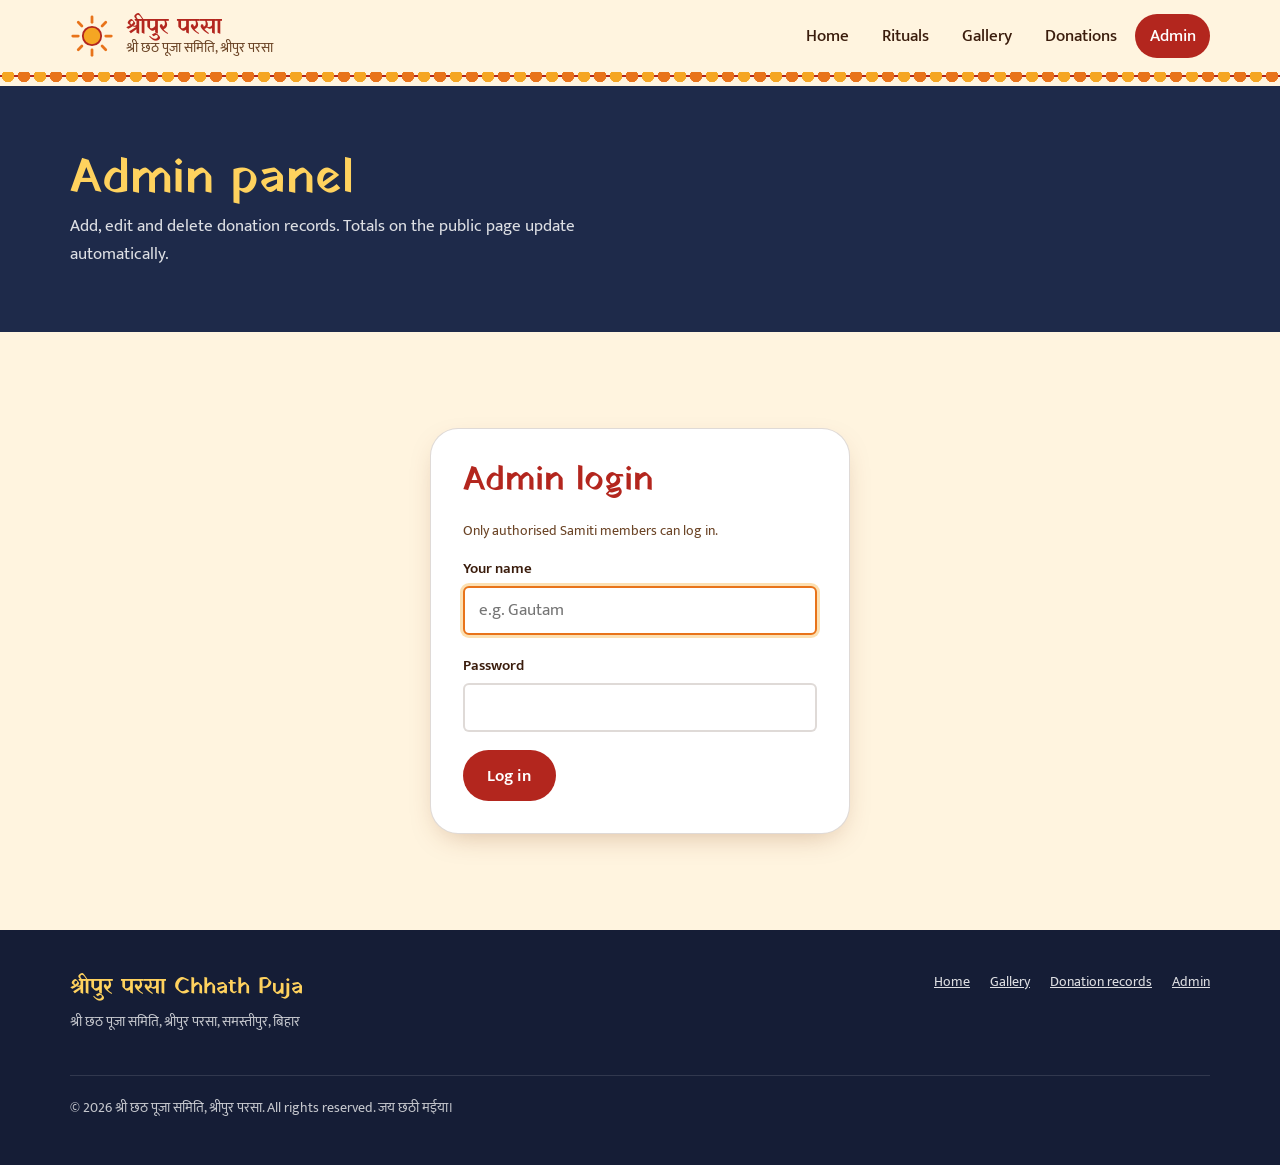
==== commit 507a7e88: "Add files via upload" ====
--- a/admin.html
+++ b/admin.html
@@ -6,6 +6,11 @@
   <meta name="viewport" content="width=device-width, initial-scale=1">
   <meta name="robots" content="noindex, nofollow">
   <title>Admin Panel | Chhath Puja, Shreepur Parsa</title>
+  <link rel="manifest" href="manifest.webmanifest">
+  <meta name="theme-color" content="#B3261E">
+  <link rel="apple-touch-icon" href="images/icons/apple-touch-icon.png">
+  <meta name="apple-mobile-web-app-capable" content="yes">
+  <meta name="apple-mobile-web-app-title" content="छठ पूजा">
 
   <link rel="preconnect" href="https://fonts.googleapis.com">
   <link rel="preconnect" href="https://fonts.gstatic.com" crossorigin>
@@ -259,9 +264,12 @@
   </footer>
 
   <script src="js/main.js" defer></script>
+  <script src="js/pwa.js" defer></script>
   <script src="js/admin.js" defer></script>
   <script src="js/hindi.js" defer></script>
   <script src="js/kharcha.js" defer></script>
+  <script src="js/github-publish.js" defer></script>
+  <script src="js/safe-publish.js" defer></script>
 </body>
 
 </html>
--- a/css/style.css
+++ b/css/style.css
@@ -1334,4 +1334,100 @@
 
 .hero--poster .hero-text {
   margin-bottom: 0;
+}
+
+/* ==========================================================================
+   FOUNDERS (index.html) — round photos with names
+   ========================================================================== */
+.founders {
+  background: var(--white);
+  border-block: 1px solid var(--line);
+  text-align: center;
+}
+
+.founders .section-intro {
+  margin-inline: auto;
+}
+
+.founder-grid {
+  display: flex;
+  flex-wrap: wrap;
+  justify-content: center;
+  align-items: flex-end;
+  gap: clamp(1.5rem, 5vw, 4rem);
+}
+
+.founder-card {
+  margin: 0;
+  width: 220px;
+}
+
+/* Round photo with a marigold ring */
+.founder-photo {
+  width: 170px;
+  height: 170px;
+  margin: 0 auto 1rem;
+  padding: 6px;
+  border-radius: 50%;
+  background: conic-gradient(var(--marigold), var(--saffron), var(--sindoor), var(--saffron), var(--marigold));
+  box-shadow: var(--shadow-warm);
+}
+
+.founder-photo img {
+  width: 100%;
+  height: 100%;
+  border-radius: 50%;
+  border: 4px solid var(--white);
+  object-fit: cover;
+  object-position: center 25%;
+  /* keeps the face in view */
+  background: var(--paper-deep);
+}
+
+/* The founder's photo is a little bigger */
+.founder-card.is-founder .founder-photo {
+  width: 200px;
+  height: 200px;
+}
+
+.founder-role {
+  display: inline-block;
+  padding: 0.15rem 0.8rem;
+  margin-bottom: 0.4rem;
+  border-radius: 999px;
+  background: var(--paper-deep);
+  color: var(--sindoor);
+  font-size: var(--step--1);
+  font-weight: 600;
+}
+
+.founder-card.is-founder .founder-role {
+  background: var(--sindoor);
+  color: var(--white);
+}
+
+.founder-name {
+  display: block;
+  font-family: var(--font-display);
+  font-weight: 400;
+  font-size: var(--step-1);
+  color: var(--ink);
+  line-height: 1.3;
+}
+
+@media (max-width: 640px) {
+  .founder-grid {
+    align-items: center;
+  }
+
+  .founder-card {
+    width: 100%;
+    max-width: 260px;
+  }
+}
+
+/* All founder photos the same size */
+.founder-card .founder-photo {
+  width: 180px !important;
+  height: 180px !important;
 }
